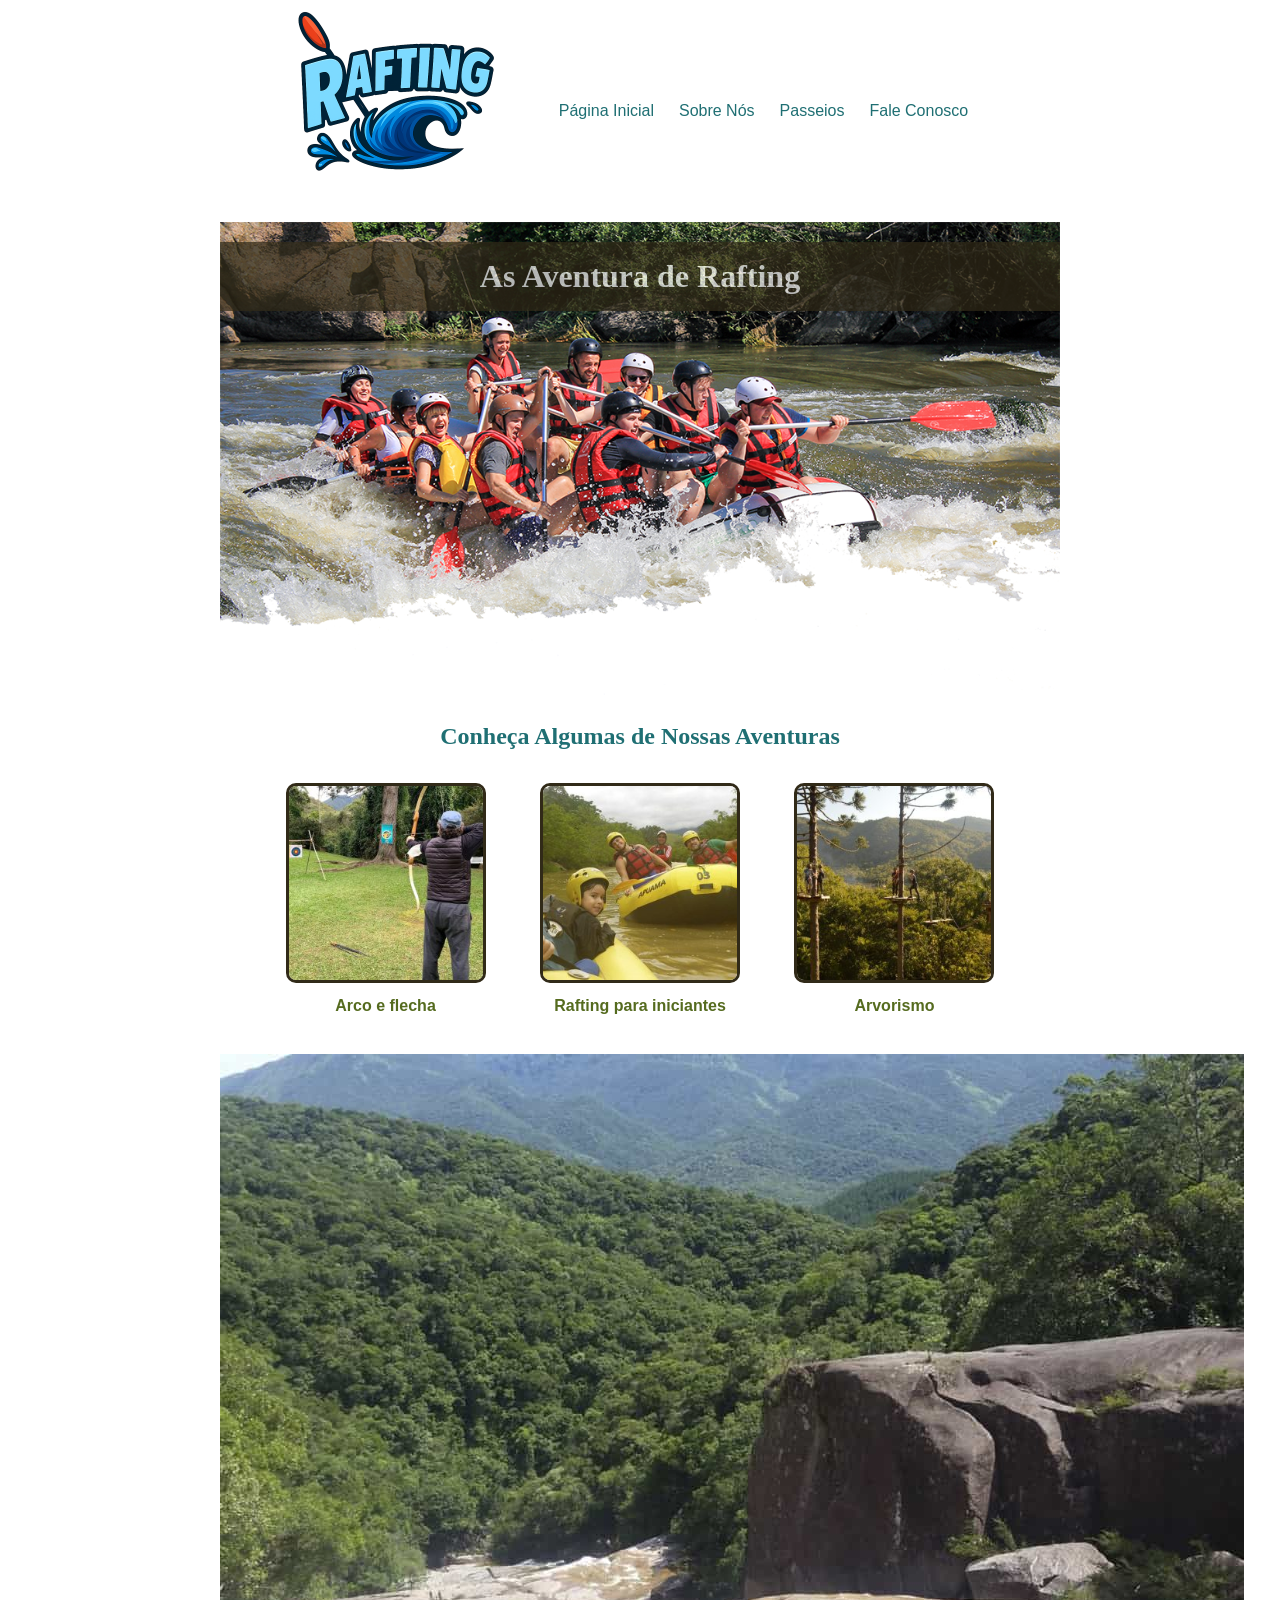
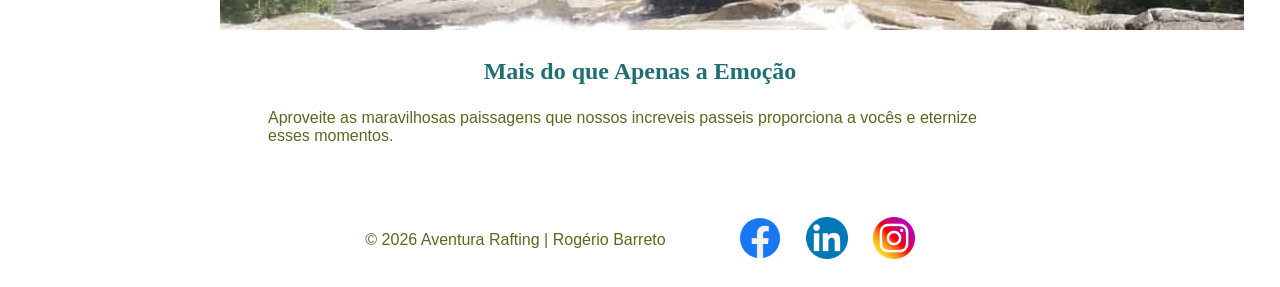
==== wwr/index.html @ 673fd1ec "s06" ====
<!doctype html>
<html lang="pt">

<head>
    <meta charset="UTF-8">
    <meta name="viewport" content="width=device-width, initial-scale=1.0">
    <title>Pagina Inicial | As Aventura de Rafting</title>
    <meta name="description"
        content="As aventuras de rafting oferece passeios ao ar livre e experiências emocionantes para toda a família.">
    <meta name="author" content="Rogério Rosa Barreto">
    <link rel="stylesheet" href="estilos/rafting.css">
</head>

<body>
    <header>
        <img src="imagens/rafting.png" alt="Logo tipo">
        <nav class="socialmedia">
            <a href="index.html">Página Inicial</a>
            <a href="sobre.html">Sobre Nós</a>
            <a href="passeios.html">Passeios</a>
            <a href="contato.html">Fale Conosco</a>
        </nav>
    </header>
    <main>
        <div class="hero">
            <img src="imagens/hero_transparency.png" alt="Principal descida do aventuras rafting">
            <h1>As Aventura de Rafting</h1>
        </div>
        <section class="funcionarios">
            <h2>Conheça Algumas de Nossas Aventuras</h2>
            <br>
            <figure>
                <img src="imagens/arcoeflecha.jpeg" alt="Carlos Alberto">
                <figcaption>Arco e flecha</figcaption>
            </figure>

            <figure>
                <img src="imagens/raftinginiciantes.jpg" alt="Guilherme Santos">
                <figcaption>Rafting para iniciantes</figcaption>
            </figure>

            <figure>
                <img src="imagens/arvorismo.jpeg" alt="Marcos Rodrigues">
                <figcaption>Arvorismo</figcaption>
            </figure>
        </section>
        <div>
            <img src="imagens/imagemgeral.jpg" alt="imagem de aventura">
            <section>
                <h2>Mais do que Apenas a Emoção</h2>
                <p>Aproveite as maravilhosas paissagens que nossos increveis passeis proporciona a vocês e eternize
                    esses
                    momentos.</p>

            </section>
        </div>
    </main>
    <footer>
        <p>© 2026 Aventura Rafting | Rogério Barreto</p>
        <nav class="redes-sociais">
            <a href="facebook.com">
                <img class="logo-footer" src="imagens/logo-face.png" alt="logo face">


            </a>
            <a href="linkedin.com">
                <img class="logo-footer" src="imagens/logo-link.png" alt="logo link">


            </a>
            <a href="instagram">
                <img class="logo-footer" src="imagens/logo-insta.png" alt="logo insta">
            </a>
        </nav>


    </footer>
</body>

</html>
---- wwr/estilos/rafting.css ----
:root {
    --cor-primaria: #1f6f73;
    --cor-segundaria: #556b1f;
    --cor-destaque1: #312a18;
    --cor-destaque2: #8a5a00;
    --fonte-titulo: "Times New Roman", Georgia, serif;
    --fonte-body: Arial, Helvetica, sans-serif;
}

* {
    margin: 0;
    padding: 0;
    box-sizing: border-box;
}

body {
    font-family: var(--fonte-body);
    color: var(--cor-segundaria);
}

header,
main,
footer {
    width: 840px;
    margin: 0 auto;
}

header {
    display: grid;
    grid-auto-flow: column;
    justify-content: center;
    align-items: center;
}

h1,
h2 {
    font-family: var(--fonte-titulo);
    color: var(--cor-primaria);
    text-align: center;
}

nav,
p,
section,
article {
    margin: 16px;
    padding: 8px;
}

nav {
    display: flex;
    justify-content: center;
}

section {
    display: flex;
    flex-direction: column;
    align-items: center;
}

footer {
    display: flex;
    align-items: center;
    justify-content: center;
}

.redes-sociais a {
    text-decoration: none;
}

.socialmedia a {
    text-decoration: none;
}

nav a {
    color: #1f6f73;
}

.hero {
    position: relative;
}

.hero img {
    display: block;
    width: 100%;
    height: auto;
}

.hero h1 {
    position: absolute;
    top: 20px;
    width: 100%;

    padding: 16px;
    text-align: center;
    opacity: 0.7;
    background-color: var(--cor-destaque1);
    color: #fff;
}

.hero article img {
    float: right;
    width: 145px;
}

.hero article {
    position: absolute;
    bottom: 20px;
    width: 808px;
    padding: 16px;
    text-align: center;
    opacity: 0.7;
    background-color: var(--cor-destaque2);
    color: #fff;
}

.logo-footer {
    width: 42px;
    height: 42px;
}

a {
    margin-left: 25px;
}

/* ===== Página de Contato ===== */

.contact-info {
    text-align: center;
    background-color: #f5f5f5;
    border-radius: 10px;
    padding: 20px;
}

.logo {
    width: 50px;
}

.contact-info h1 {
    color: var(--cor-destaque1);
}

.contact-info p {
    margin: 10px 0;
}

.mapa iframe {
    width: 100%;
    height: 400px;
    border: 2px solid var(--cor-destaque1);
    border-radius: 10px;
}

.funcionarios {
    text-align: center;
    display: block;
}

.funcionarios figure {
    display: inline-block;
    width: 220px;
    margin: 15px;
    vertical-align: top;
}

.funcionarios img {
    width: 200px;
    height: 200px;
    object-fit: cover;
    border-radius: 10px;
    border: 3px solid var(--cor-destaque1);
}

.funcionarios figcaption {
    margin-top: 10px;
    font-weight: bold;
}

.contato-formulario {
    background-color: #f5f5f5;
    border-radius: 10px;
    padding: 20px;
}

.contato-formulario form {
    display: flex;
    flex-direction: column;
    gap: 12px;
}

.contato-formulario label {
    font-weight: bold;
}

.contato-formulario input[type="text"],
.contato-formulario input[type="email"],
.contato-formulario textarea {
    padding: 10px;
    border: 1px solid #999;
    border-radius: 5px;
    font-size: 1rem;
}

.contato-formulario textarea {
    resize: vertical;
}

.contato-formulario input[type="radio"],
.contato-formulario input[type="checkbox"] {
    margin-right: 8px;
}

.contato-formulario button {
    background-color: var(--cor-destaque1);
    color: white;
    border: none;
    padding: 12px;
    font-size: 1rem;
    border-radius: 5px;
    cursor: pointer;
}

.contato-formulario button:hover {
    background-color: var(--cor-destaque2);
}

/* ===== Página Principal ===== */

body {
    font-family: var(--fonte-body);
    color: var(--cor-segundaria);
}

header,
main,
footer {
    width: 840px;
    margin: 0 auto;
}

header {
    display: grid;
    grid-auto-flow: column;
    justify-content: center;
    align-items: center;
}

h1,
h2 {
    font-family: var(--fonte-titulo);
    color: var(--cor-primaria);
    text-align: center;
}

nav,
p,
section,
article {
    margin: 16px;
    padding: 8px;
}

nav {
    display: flex;
    justify-content: center;
}

section {
    display: flex;
    flex-direction: column;
    align-items: center;
}

footer {
    display: flex;
    align-items: center;
    justify-content: center;
}

.redes-sociais a {
    text-decoration: none;
}

.socialmedia a {
    text-decoration: none;
}

nav a {
    color: #1f6f73;
}

.hero {
    position: relative;
}

.hero img {
    display: block;
    width: 100%;
    height: auto;
}

.hero h1 {
    position: absolute;
    top: 20px;
    width: 100%;

    padding: 16px;
    text-align: center;
    opacity: 0.7;
    background-color: var(--cor-destaque1);
    color: #fff;
}

.hero article img {
    float: right;
    width: 145px;
}

.hero article {
    position: absolute;
    bottom: 20px;
    width: 808px;
    padding: 16px;
    text-align: center;
    opacity: 0.7;
    background-color: var(--cor-destaque2);
    color: #fff;
}

.logo-footer {
    width: 42px;
    height: 42px;
}

a {
    margin-left: 25px;
}
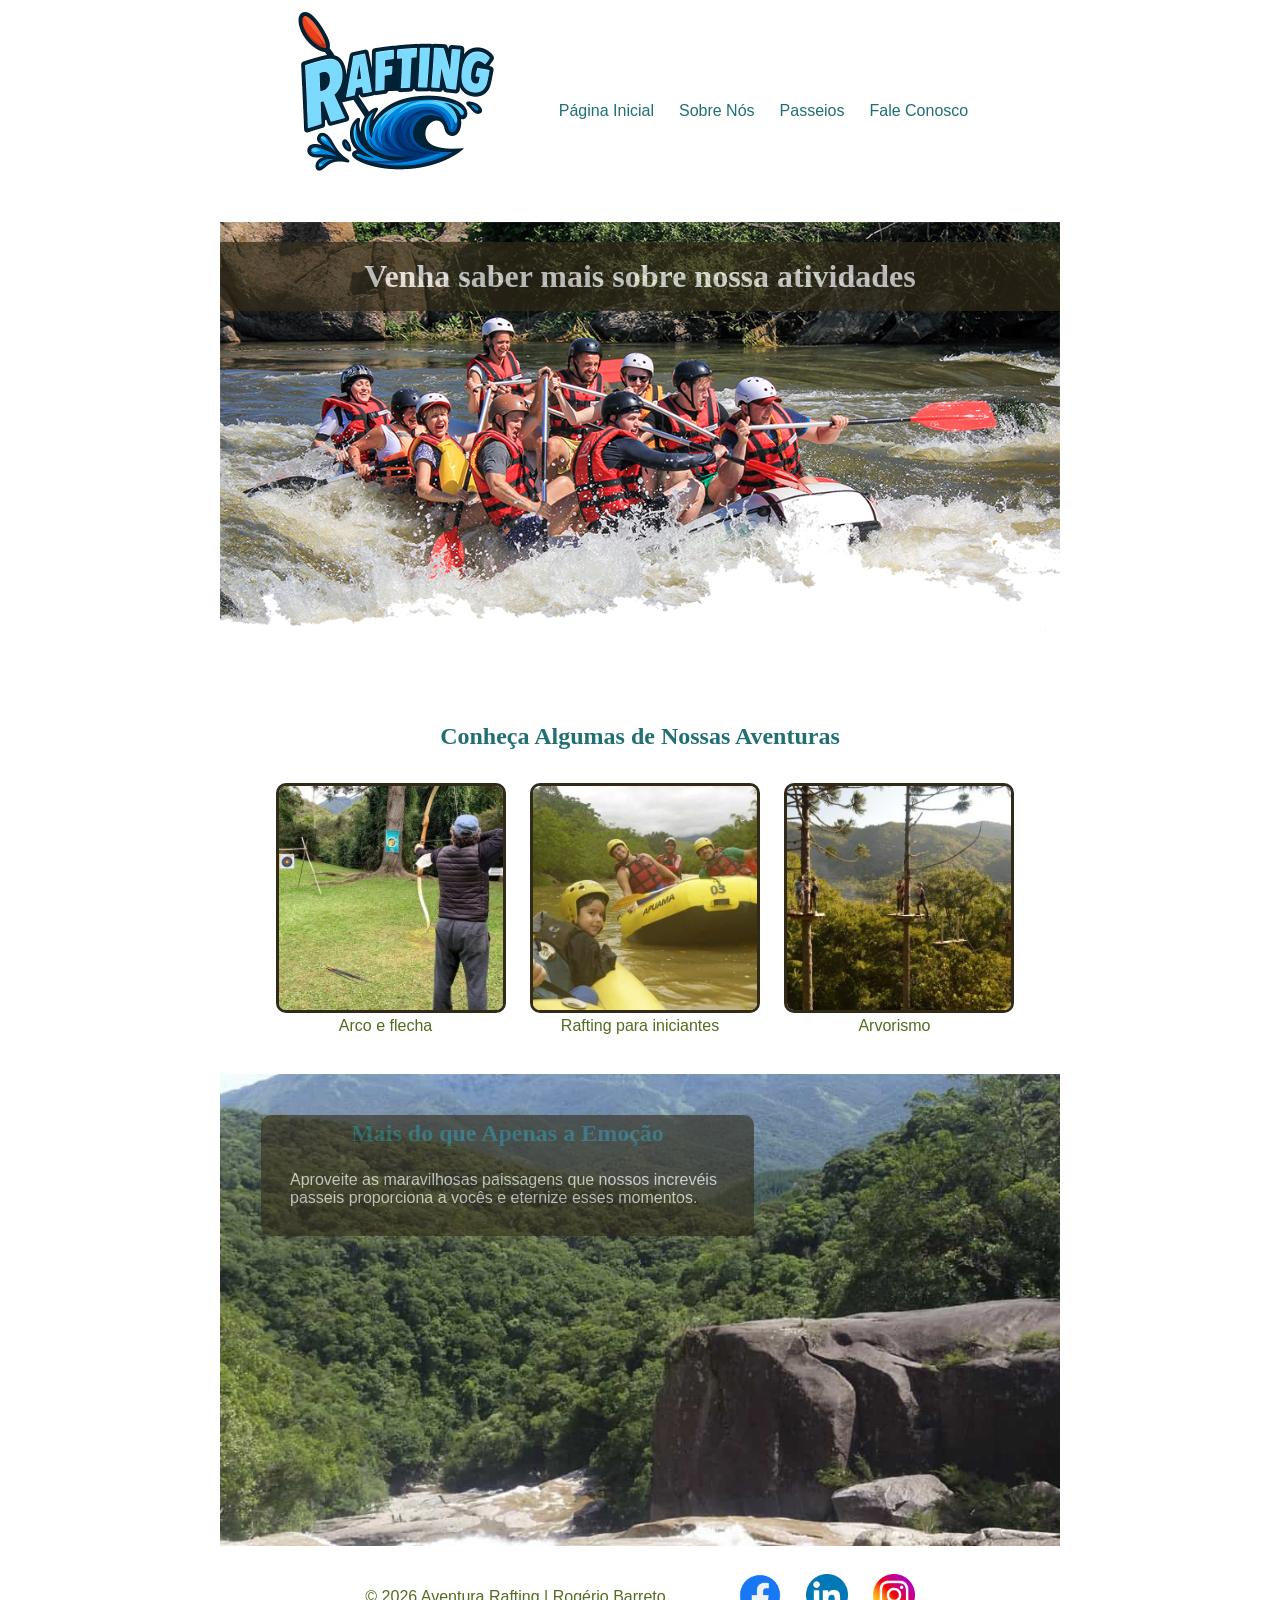
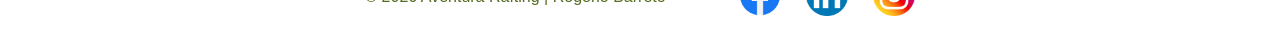
==== commit 1dbcadb8: "final" ====
--- a/wwr/index.html
+++ b/wwr/index.html
@@ -12,7 +12,7 @@
 </head>
 
 <body>
-    <header>
+    <header class="cabecalho">
         <img src="imagens/rafting.png" alt="Logo tipo">
         <nav class="socialmedia">
             <a href="index.html">Página Inicial</a>
@@ -22,37 +22,35 @@
         </nav>
     </header>
     <main>
-        <div class="hero">
+        <div class="hero-principal">
             <img src="imagens/hero_transparency.png" alt="Principal descida do aventuras rafting">
-            <h1>As Aventura de Rafting</h1>
+            <h1>Venha saber mais sobre nossa atividades</h1>
         </div>
-        <section class="funcionarios">
+        <section class="atividades">
             <h2>Conheça Algumas de Nossas Aventuras</h2>
             <br>
             <figure>
-                <img src="imagens/arcoeflecha.jpeg" alt="Carlos Alberto">
+                <img src="imagens/arcoeflecha.jpeg" alt="Arco e flecha">
                 <figcaption>Arco e flecha</figcaption>
             </figure>
 
             <figure>
-                <img src="imagens/raftinginiciantes.jpg" alt="Guilherme Santos">
+                <img src="imagens/raftinginiciantes.jpg" alt="Rafting para iniciantes">
                 <figcaption>Rafting para iniciantes</figcaption>
             </figure>
 
             <figure>
-                <img src="imagens/arvorismo.jpeg" alt="Marcos Rodrigues">
+                <img src="imagens/arvorismo.jpeg" alt="Arvorismo">
                 <figcaption>Arvorismo</figcaption>
             </figure>
         </section>
-        <div>
+        <div class="aventura">
             <img src="imagens/imagemgeral.jpg" alt="imagem de aventura">
-            <section>
+            <section class="aventura-texto">
                 <h2>Mais do que Apenas a Emoção</h2>
-                <p>Aproveite as maravilhosas paissagens que nossos increveis passeis proporciona a vocês e eternize
+                <p>Aproveite as maravilhosas paissagens que nossos increvéis passeis proporciona a vocês e eternize
                     esses
                     momentos.</p>
-
-            </section>
         </div>
     </main>
     <footer>
@@ -72,8 +70,6 @@
                 <img class="logo-footer" src="imagens/logo-insta.png" alt="logo insta">
             </a>
         </nav>
-
-
     </footer>
 </body>
 
--- a/wwr/estilos/rafting.css
+++ b/wwr/estilos/rafting.css
@@ -289,17 +289,17 @@
     color: #1f6f73;
 }
 
-.hero {
+.hero-principal {
     position: relative;
 }
 
-.hero img {
+.hero-principal img {
     display: block;
     width: 100%;
     height: auto;
 }
 
-.hero h1 {
+.hero-principal h1 {
     position: absolute;
     top: 20px;
     width: 100%;
@@ -311,12 +311,12 @@
     color: #fff;
 }
 
-.hero article img {
+.hero-principal article img {
     float: right;
     width: 145px;
 }
 
-.hero article {
+.hero-principal article {
     position: absolute;
     bottom: 20px;
     width: 808px;
@@ -335,3 +335,45 @@
 a {
     margin-left: 25px;
 }
+
+.atividades {
+    text-align: center;
+    display: block;
+}
+
+.atividades figure {
+    display: inline-block;
+    width: 220px;
+    margin: 15px;
+    vertical-align: top;
+}
+
+.atividades img {
+    width: 230px;
+    height: 230px;
+    object-fit: cover;
+    border-radius: 10px;
+    border: 3px solid var(--cor-destaque1);
+}
+
+.aventura {
+    position: relative;
+    width: 100%;
+}
+
+.aventura img {
+    width: 100%;
+    height: auto;
+}
+
+.aventura-texto {
+    position: absolute;
+    top: 25px;
+    left: 25px;
+    right: 290px;
+    padding: 5px;
+    background-color: var(--cor-destaque1);
+    color: #fff;
+    border-radius: 10px;
+    opacity: 0.6;
+}
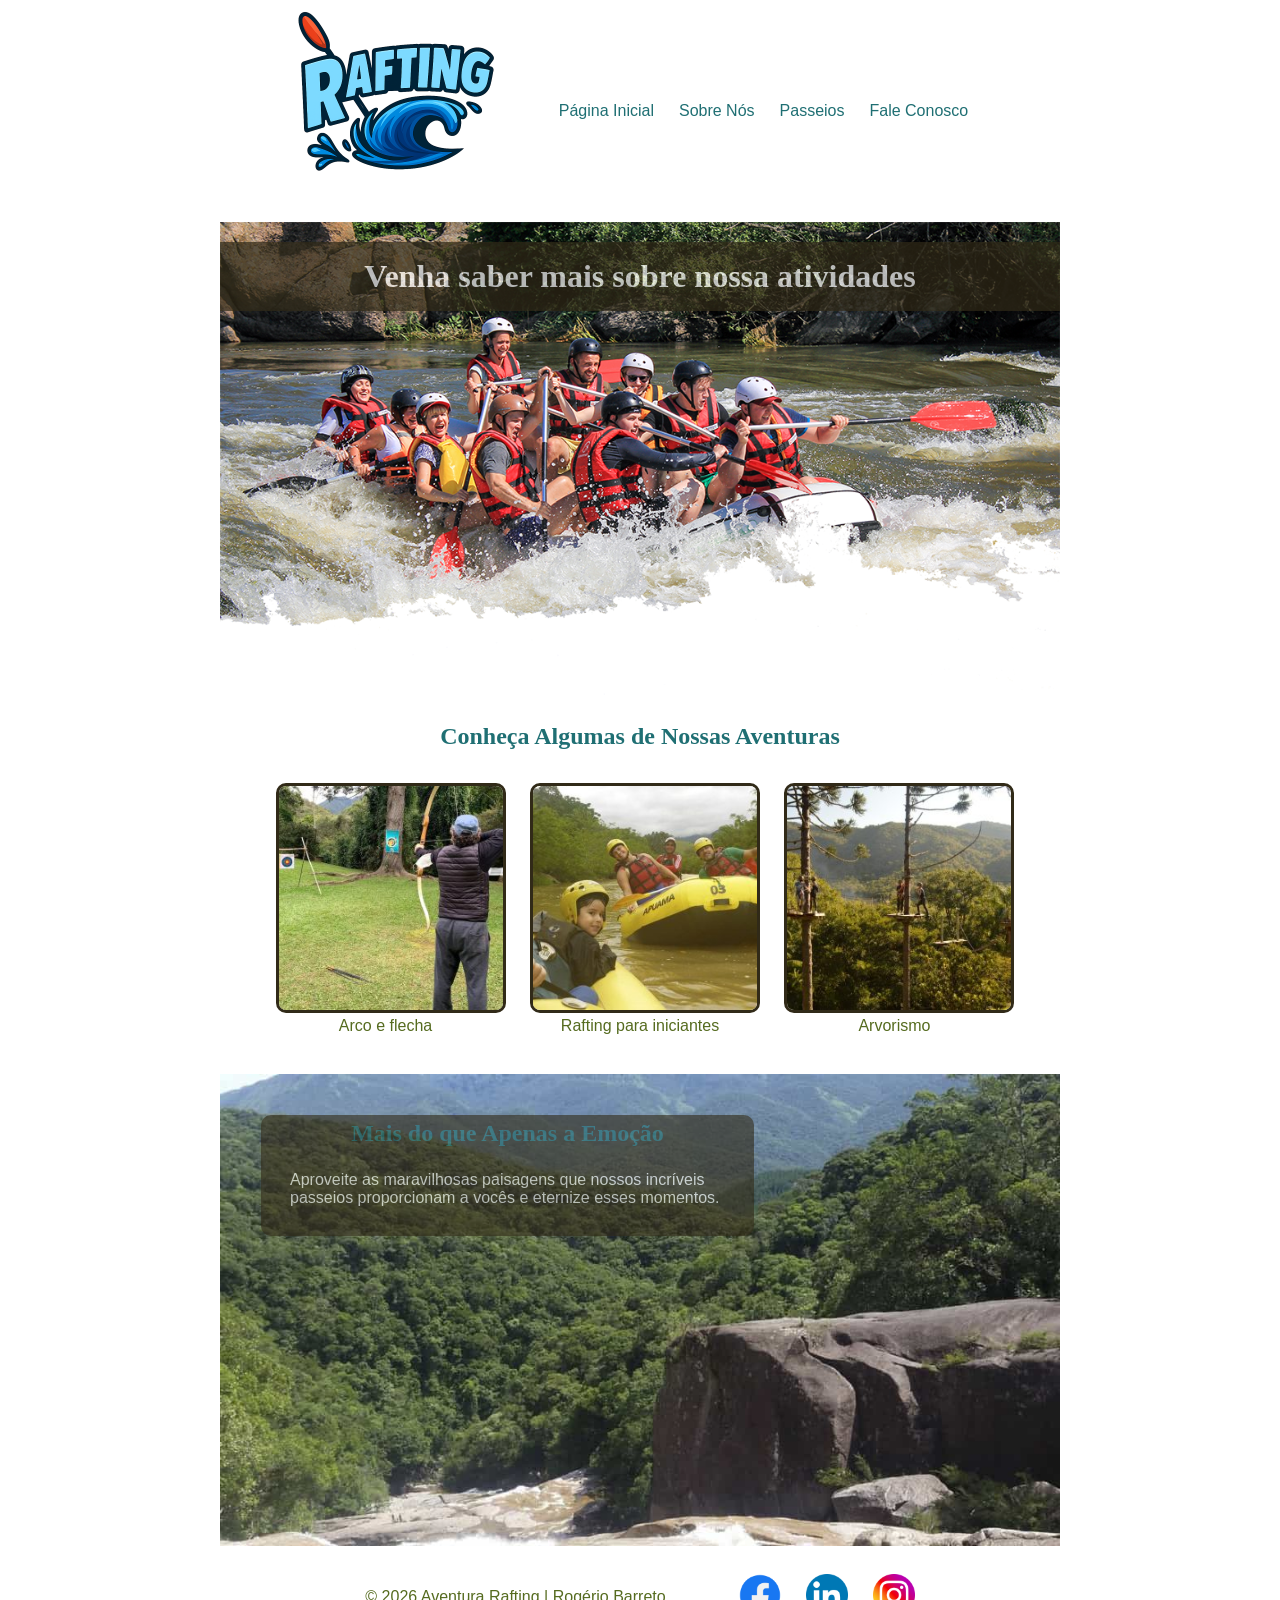
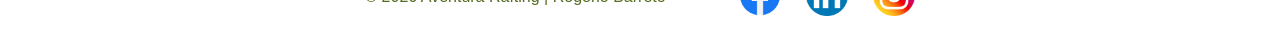
==== commit fcaa2868: "." ====
--- a/wwr/index.html
+++ b/wwr/index.html
@@ -46,11 +46,14 @@
         </section>
         <div class="aventura">
             <img src="imagens/imagemgeral.jpg" alt="imagem de aventura">
+
             <section class="aventura-texto">
                 <h2>Mais do que Apenas a Emoção</h2>
-                <p>Aproveite as maravilhosas paissagens que nossos increvéis passeis proporciona a vocês e eternize
-                    esses
-                    momentos.</p>
+                <p>
+                    Aproveite as maravilhosas paisagens que nossos incríveis passeios
+                    proporcionam a vocês e eternize esses momentos.
+                </p>
+            </section>
         </div>
     </main>
     <footer>
